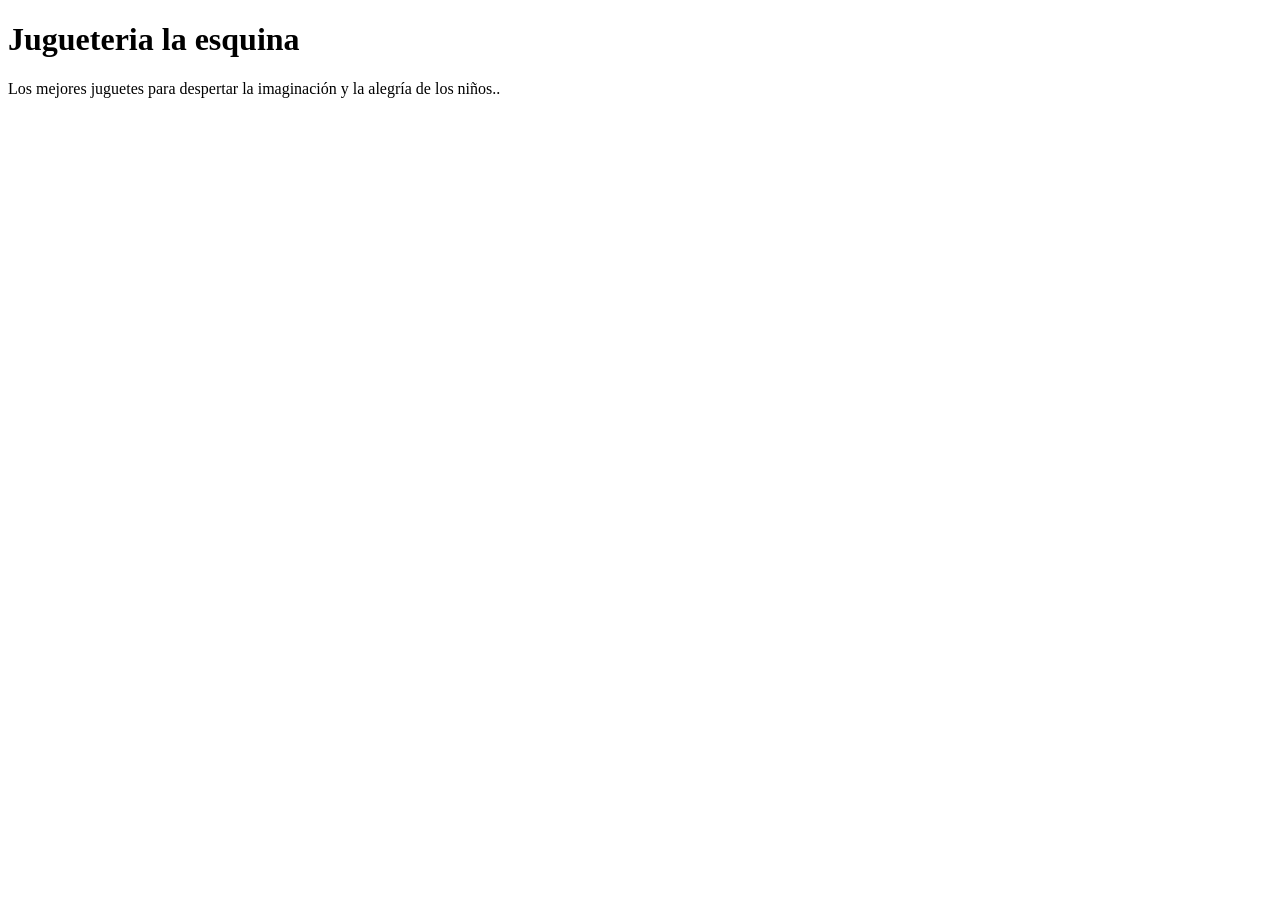
==== index.html @ b15df49e "crea estructura del proyecto" ====
<!DOCTYPE html>
<html lang="es">
<head>
    <meta charset="UTF-8">
    <meta name="viewport" content="width=device-width, initial-scale=1.0">
    <title>Jugueteria la esquina</title>
</head>
<body>
  <h1>Jugueteria la esquina</h1>
  <p>Los mejores juguetes para despertar la imaginación y la alegría de los niños..</p>
</body>

</html>
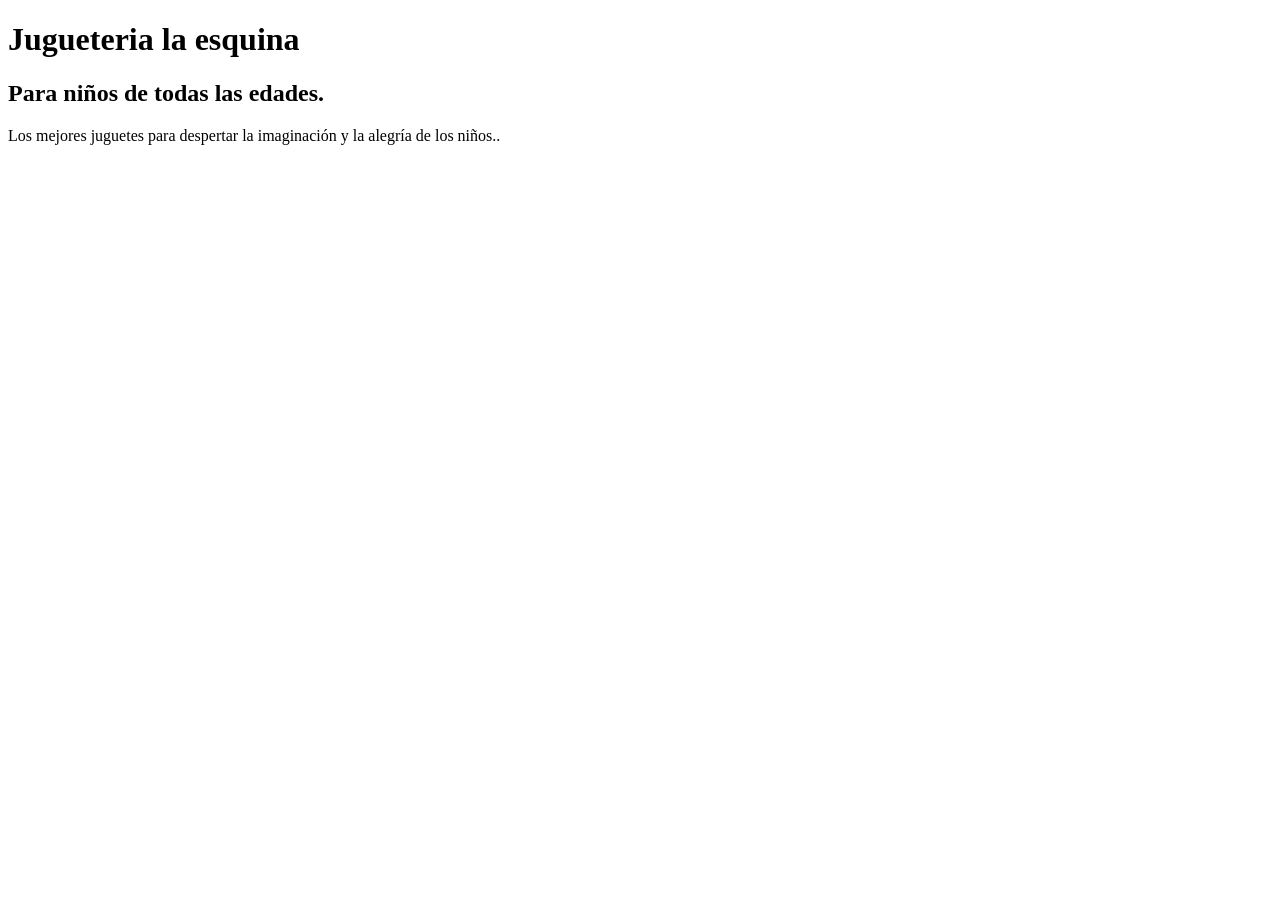
==== commit 52a499a0: "agrega descripcion del sitio" ====
--- a/index.html
+++ b/index.html
@@ -7,6 +7,7 @@
 </head>
 <body>
   <h1>Jugueteria la esquina</h1>
+  <h2>Para niños de todas las edades.</h2>
   <p>Los mejores juguetes para despertar la imaginación y la alegría de los niños..</p>
 </body>
 
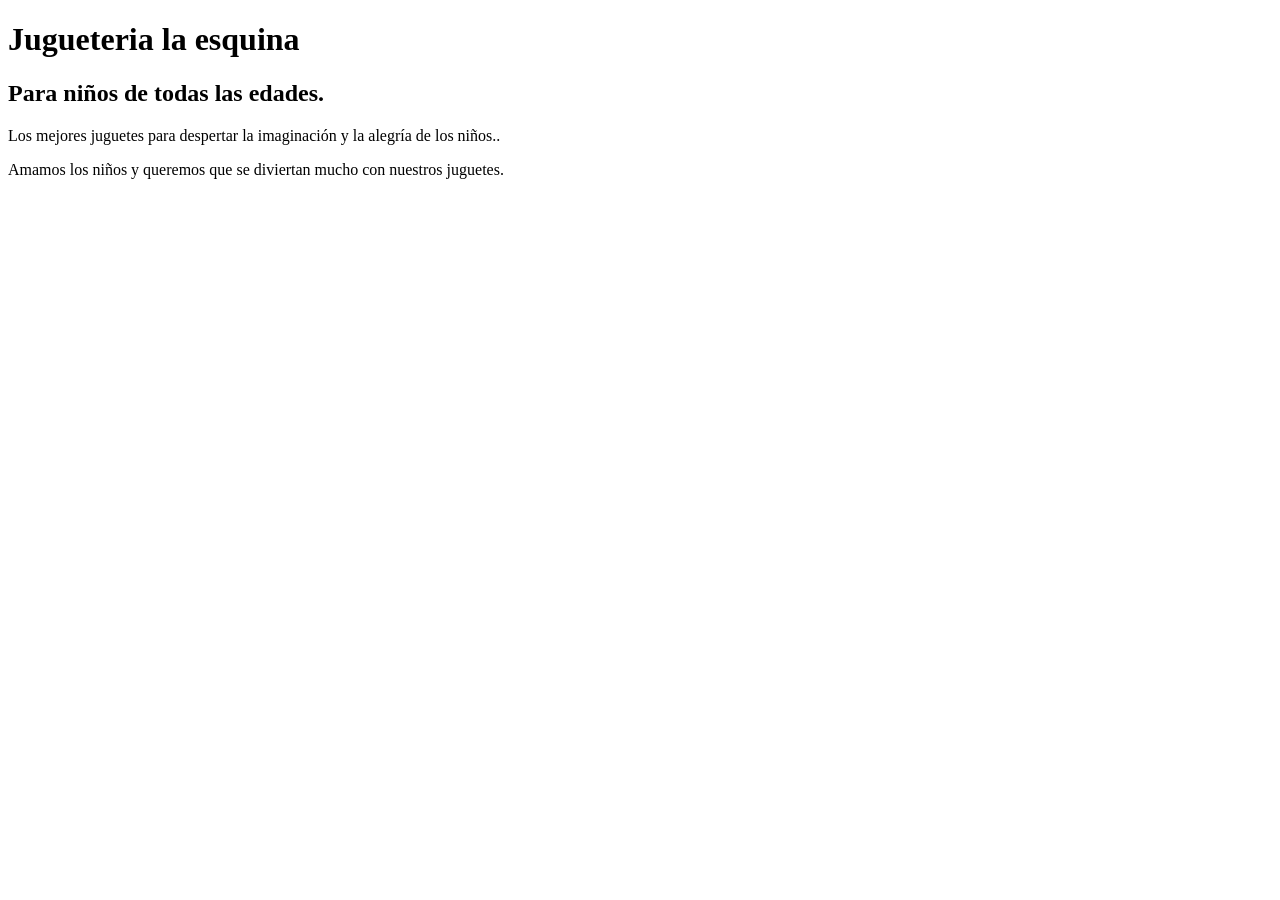
==== commit 3b74169f: "agrega descripcion del sitio" ====
--- a/index.html
+++ b/index.html
@@ -9,6 +9,8 @@
   <h1>Jugueteria la esquina</h1>
   <h2>Para niños de todas las edades.</h2>
   <p>Los mejores juguetes para despertar la imaginación y la alegría de los niños..</p>
+  <p>Amamos los niños y queremos que se diviertan mucho con nuestros juguetes.</p>
+  
 </body>
 
 </html>
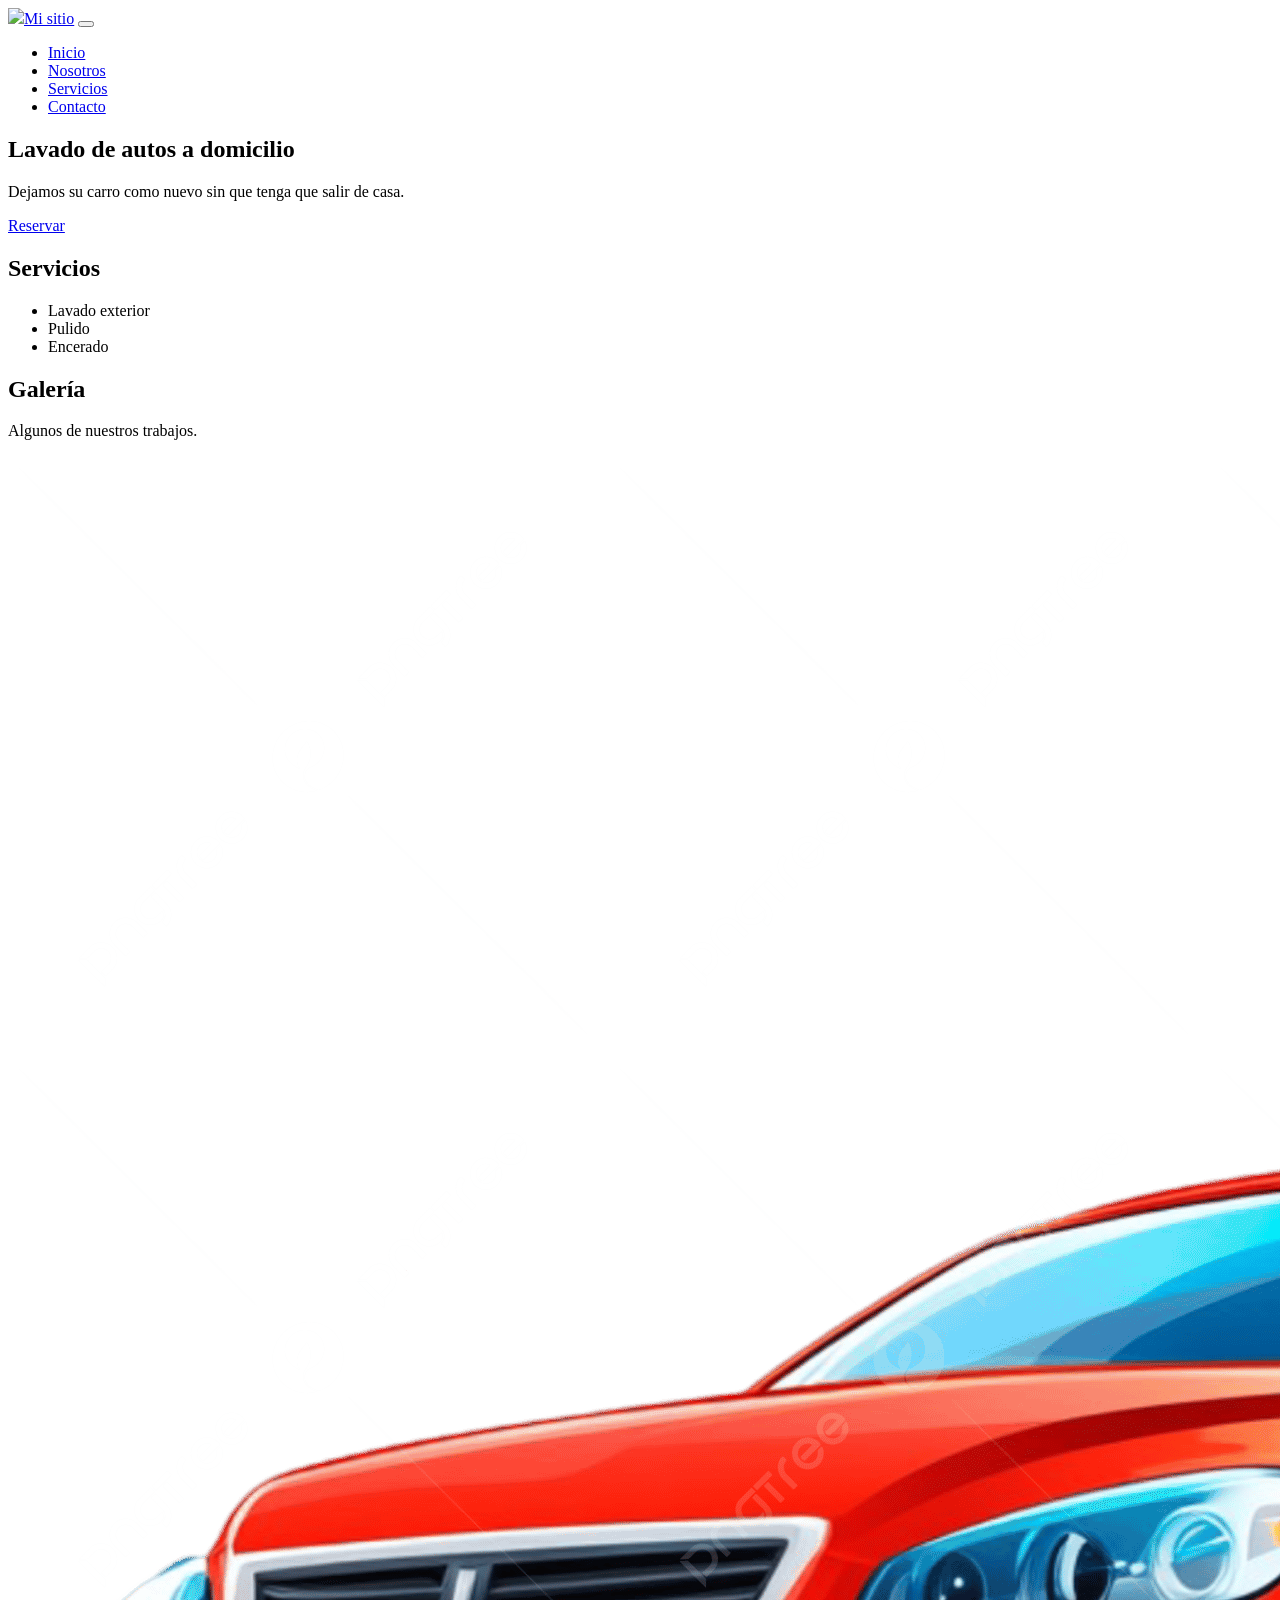
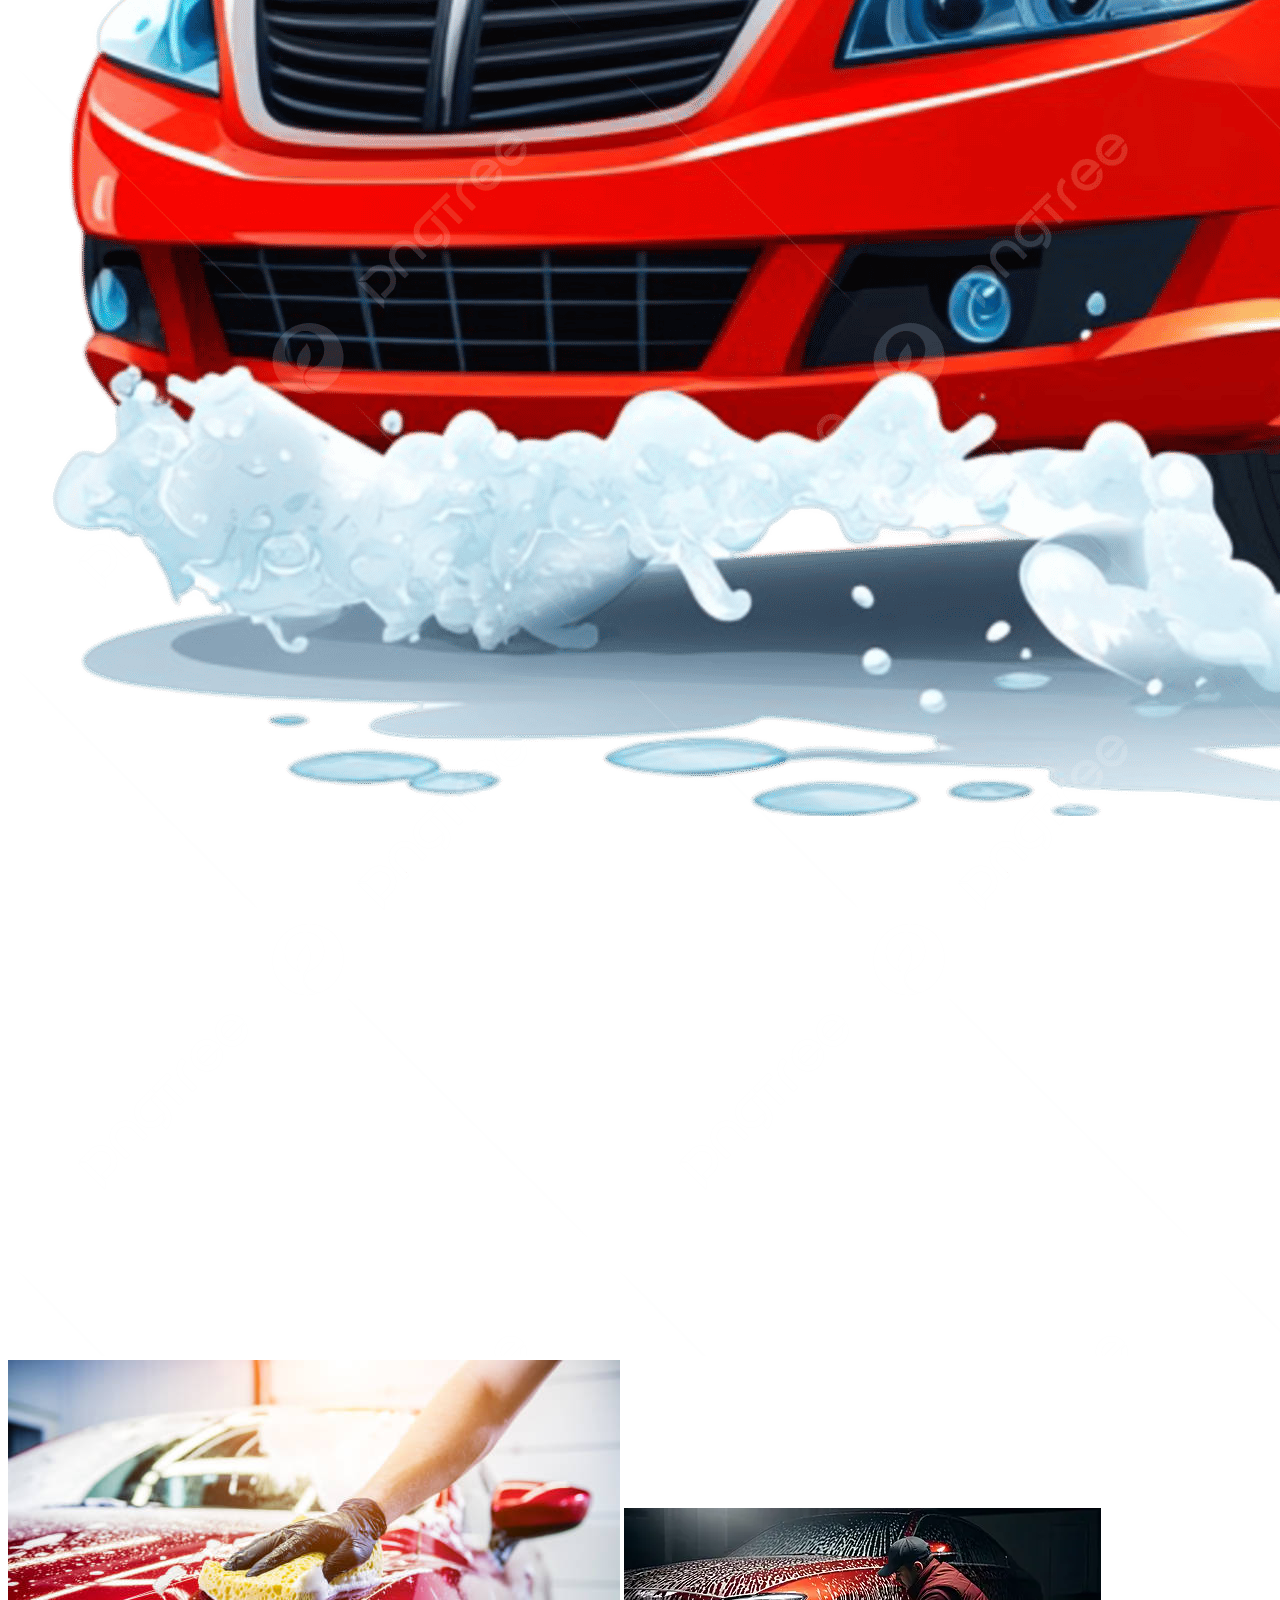
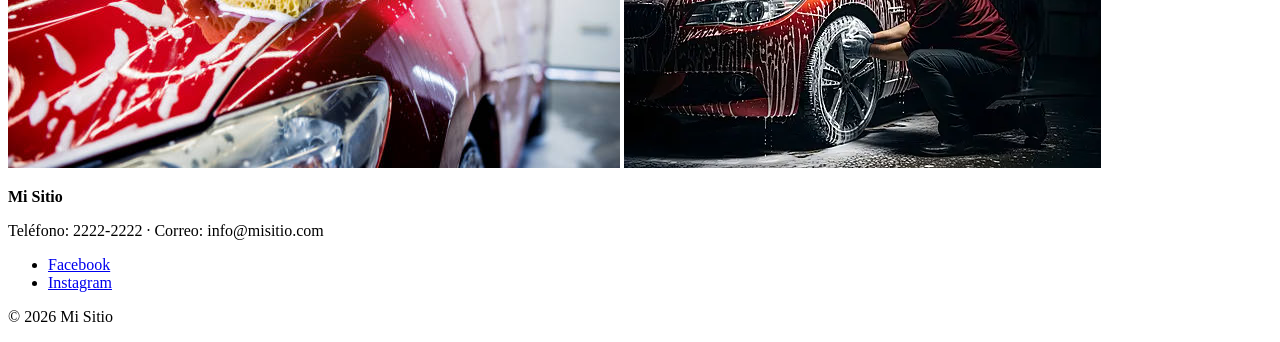
==== commit de6ca083: "Segunda clase" ====
--- a/index.html
+++ b/index.html
@@ -3,14 +3,80 @@
 <head>
     <meta charset="UTF-8">
     <meta name="viewport" content="width=device-width, initial-scale=1.0">
-    <title>Jugueteria la esquina</title>
+    <title>Mi pagina</title>
+    <link rel="stylesheet" href="./css/style.css">
 </head>
 <body>
-  <h1>Jugueteria la esquina</h1>
-  <h2>Para niños de todas las edades.</h2>
-  <p>Los mejores juguetes para despertar la imaginación y la alegría de los niños..</p>
-  <p>Amamos los niños y queremos que se diviertan mucho con nuestros juguetes.</p>
+
+  <header>
+
+      <a href="index.html"><img src="class=logo">Mi sitio</a>
+      <button class="hamburger" id="btnMenu">
+        <span></span>
+        <span></span>
+        <span></span>
+      </button>
+
+      <nav>
+
+
+        <ul>
+          <li><a href="index.html">Inicio</a></li>
+          <li><a href="nosotros.html">Nosotros</a></li>
+          <li><a href="servicios.html">Servicios</a></li> 
+          <li><a href="contacto.html">Contacto</a></li> 
+              
+
+          
+      </nav>  
+
+
+
+  </header>
+<main>
+  <section class="portada">
+    <h1>Lavado de autos a domicilio</h1>
+    <p>Dejamos su carro como nuevo sin que tenga que salir de casa.</p>
+    <a href="contacto.html" class="boton">Reservar</a>
+  </section>
+
+  <section class="servicios">
+    <h2>Servicios</h2>
+    <ul>
+      <li>Lavado exterior</li>
+      <li>Pulido</li>
+      <li>Encerado</li>
+    </ul>
+  </section>
+
+  <section class="galeria">
+    <h2>Galería</h2>
+    <p>Algunos de nuestros trabajos.</p>
+    <div class="imagenes">
+      <img src="./img/auto1.png" alt="Auto 1">
+      <img src="./img/auto2.jpg" alt="Auto 2">
+      <img src="./img/auto3.webp" alt="Auto 3">
+  </section>
+</main
+
+
+<footer class="footer">
+  <div>
+    <p><strong>Mi Sitio</strong></p>
+    <p>Teléfono: 2222-2222 · Correo: info@misitio.com</p>
+  </div>
+  <ul class="redes">
+    <li><a href="https://www.facebook.com/" target="_blank" rel="noopener">Facebook</a></li>
+    <li><a href="https://www.instagram.com/" target="_blank" rel="noopener">Instagram</a></li>
+  </ul>
+  <p>&copy; 2026 Mi Sitio</p>
+</footer>
+    
+
   
-</body>
+
+  <script src="./js/main.js"></script>
+
+  </body>
 
 </html>
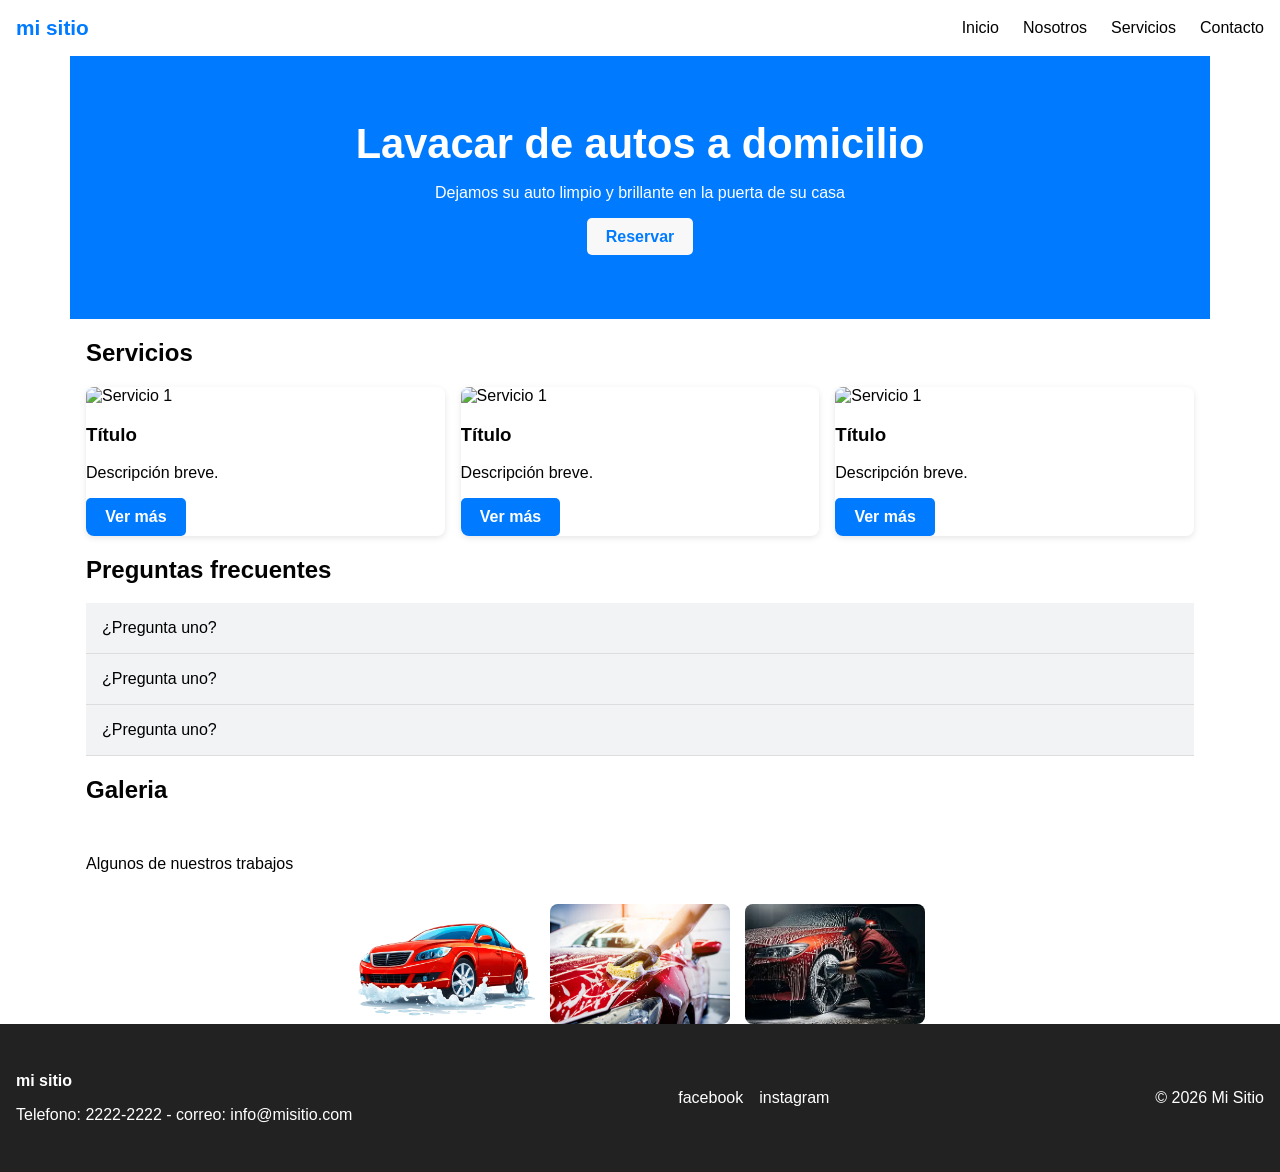
==== commit dc3a697b: "Diseño inicial página lavacar" ====
--- a/index.html
+++ b/index.html
@@ -2,81 +2,104 @@
 <html lang="es">
 <head>
     <meta charset="UTF-8">
-    <meta name="viewport" content="width=device-width, initial-scale=1.0">
+    <meta name="viewport" content="width=, initial-scale=1.0">
     <title>Mi pagina</title>
-    <link rel="stylesheet" href="./css/style.css">
+    <link rel="stylesheet" href="./css/estilos.css">
+    
 </head>
 <body>
 
-  <header>
+    <header class="header">
+        <a href="index.html"  class="logo">mi sitio</a>
+        <button class="hamburguesa" id="btnMenu">
+            <span></span>
+            <span></span>
+            <span></span>
+        </button>
 
-      <a href="index.html"><img src="class=logo">Mi sitio</a>
-      <button class="hamburger" id="btnMenu">
-        <span></span>
-        <span></span>
-        <span></span>
-      </button>
-
-      <nav>
-
-
-        <ul>
-          <li><a href="index.html">Inicio</a></li>
-          <li><a href="nosotros.html">Nosotros</a></li>
-          <li><a href="servicios.html">Servicios</a></li> 
-          <li><a href="contacto.html">Contacto</a></li> 
-              
-
-          
-      </nav>  
-
-
-
-  </header>
-<main>
-  <section class="portada">
-    <h1>Lavado de autos a domicilio</h1>
-    <p>Dejamos su carro como nuevo sin que tenga que salir de casa.</p>
-    <a href="contacto.html" class="boton">Reservar</a>
-  </section>
-
-  <section class="servicios">
-    <h2>Servicios</h2>
-    <ul>
-      <li>Lavado exterior</li>
-      <li>Pulido</li>
-      <li>Encerado</li>
-    </ul>
-  </section>
-
-  <section class="galeria">
-    <h2>Galería</h2>
-    <p>Algunos de nuestros trabajos.</p>
-    <div class="imagenes">
-      <img src="./img/auto1.png" alt="Auto 1">
-      <img src="./img/auto2.jpg" alt="Auto 2">
-      <img src="./img/auto3.webp" alt="Auto 3">
-  </section>
-</main
-
-
-<footer class="footer">
-  <div>
-    <p><strong>Mi Sitio</strong></p>
-    <p>Teléfono: 2222-2222 · Correo: info@misitio.com</p>
-  </div>
-  <ul class="redes">
-    <li><a href="https://www.facebook.com/" target="_blank" rel="noopener">Facebook</a></li>
-    <li><a href="https://www.instagram.com/" target="_blank" rel="noopener">Instagram</a></li>
-  </ul>
-  <p>&copy; 2026 Mi Sitio</p>
-</footer>
+        <nav class="menu">
+            <ul class="menu" id="menu">
+                <li><a href="index.html">Inicio</a></li>
+                <li><a href="nosotros.html">Nosotros</a></li>
+                <li><a href="servicios.html">Servicios</a></li>
+                <li><a href="contacto.html">Contacto</a></li>
+            </ul>
+        </nav>
+    </header>
+    
+    <main>
+        <section class="portada contenedor"> 
+            <h1>Lavacar de autos a domicilio</h1>
+            <p>Dejamos su auto limpio y brillante en la puerta de su casa</p>
+            <a href="contacto.html" class="boton">Reservar</a>
+        </section>
+        <section class="servicio contenedor">
+            <h2>Servicios</h2>
+        <div class="cards">
+    <article class="tarjeta">
+    <img src="img/servicio-1.jpg" alt="Servicio 1">
+    <h3>Título</h3>
+    <p>Descripción breve.</p>
+    <a href="#" class="boton">Ver más</a>
+    </article>
+    <article class="tarjeta">
+    <img src="img/servicio-1.jpg" alt="Servicio 1">
+    <h3>Título</h3>
+    <p>Descripción breve.</p>
+    <a href="#" class="boton">Ver más</a>
+    </article>
+    <article class="tarjeta">
+    <img src="img/servicio-1.jpg" alt="Servicio 1">
+    <h3>Título</h3>
+    <p>Descripción breve.</p>
+    <a href="#" class="boton">Ver más</a>
+    </article>
+    <!-- repite el article hasta tener seis tarjetas -->
+    </div>
     
 
-  
-
-  <script src="./js/main.js"></script>
-
-  </body>
-
+        </section>
+        <section class="preguntas contenedor">
+        <h2>Preguntas frecuentes</h2>
+        <div class="accordion">
+    
+        <div class="item">
+        <button class="titulo">¿Pregunta uno?</button>
+        <div class="contenido"><p>Respuesta uno.</p></div>
+    </div>
+        <div class="item">
+        <button class="titulo">¿Pregunta uno?</button>
+        <div class="contenido"><p>Respuesta uno.</p></div>
+    </div>
+        <div class="item">
+        <button class="titulo">¿Pregunta uno?</button>
+        <div class="contenido"><p>Respuesta uno.</p></div>
+    </div>
+            
+    <!-- repite .item hasta tener cuatro preguntas -->
+    </div>
+</section>
+        <section class="galeria contenedor">
+            <h2>Galeria</h2>
+            <p>Algunos de nuestros trabajos</p>
+            <img src="./img/auto1.png" alt="galeria1">
+            <img src="./img/auto2.jpg" alt="galeria2"> 
+            <img src="./img/auto3.webp" alt="galeria3">      
+        </section>
+    </main> 
+    <footer class="footer">
+        <div>
+            <p>
+                <strong>mi sitio</strong>
+            </p>
+            <p>Telefono: 2222-2222 - correo:  info@misitio.com</p>
+        </div>
+        <ul class="redes">
+            <li><a href="https://www.facebook.com/" target="_blank">facebook</a></li>
+            <li><a href="https://www.instagram.com/" target="_blank">instagram</a></li>
+        </ul>   
+        <p>&copy; 2026 Mi Sitio</p>    
+    </footer>
+    <script src="./js/main.js"></script>
+</body>
 </html>
--- a/css/estilos.css
+++ b/css/estilos.css
@@ -0,0 +1,236 @@
+/* reset de estilos*/
+* {
+    
+    box-sizing: border-box;
+}
+body {
+    margin: 0;
+    font-family: Arial, Helvetica, sans-serif;
+    color: var(--color-texto);
+}
+
+:root {
+    
+    --color-texto: #030303;
+    --color-principal: #007bff;
+    --ancho-max:1140px
+}
+.contenedor {
+    width: 100%;
+    max-width: var(--ancho-max);
+    margin: 0 auto;
+    padding: 0 1rem;
+}
+
+/* estilos del header*/
+.header {
+    display: flex;
+    justify-content: space-between;
+    align-items: center;
+    padding: 1rem ;
+}
+
+.logo {
+    font-size: 1.3rem;
+    font-weight: bolder;
+    color: var(--color-principal);
+    text-decoration: none;
+}
+.menu ul {
+    display: flex;
+    gap: 1.5rem;
+    list-style: none;
+    margin: 0;
+    padding: 0;
+    } 
+    .menu a {
+    color: var(--color-texto);
+    text-decoration: none;
+    }
+
+    .menu a:hover {
+    color: var(--color-principal);
+    }
+
+    
+    .hamburguesa {
+    display: flex;
+    flex-direction: column;
+    gap: 5px;
+    padding: 0.5rem;
+    background: none;
+    border: 0;
+    cursor: pointer;
+    }
+
+  .hamburguesa span{
+    display: block;
+    width: 26px;
+    height: 3px;
+    background-color: var(--color-texto);
+    border-radius: 2px;
+    transition: transform .2s, opacity .2s; /* animar en clase 4 */
+}
+    
+
+.portada {
+    padding: 3rem 1rem;
+    text-align: center;
+    background-color: var(--color-principal);
+    color: #fff;
+}
+.portada h1 {
+    margin: 0 0 1rem;
+    font-size: 1.8rem;
+}
+
+.boton {
+    display: inline-block;
+    padding: 0.6rem 1.2rem;
+    background-color: var(--color-principal);
+    color: #fff;
+    text-decoration: none;
+    border-radius: 5px;
+    font-weight: bold;
+}
+
+.portada .boton{
+    background-color: #f8f8f8;
+    color: var(--color-principal);
+}
+
+/* Footer */
+.footer{
+    display: flex;
+    flex-direction: column;
+    gap: 1rem;
+    padding: 2rem 1rem;
+    background-color: #222;
+    color: #fff;
+    text-align: center;
+}
+
+footer a {
+    color: #fff;
+    text-decoration: none;
+}
+
+.redes  {
+    display: flex;
+    justify-content: center;
+    gap: 1rem;
+    list-style: none;
+    margin: 0;
+    padding: 0;
+}
+
+.cards { display: flex; flex-wrap: wrap; gap: 1rem; }
+
+.tarjeta {
+    width: 100%;
+    background: #fff;
+    border-radius: 8px;
+    box-shadow: 0 2px 6px rgba(0,0,0,.1);
+    overflow: hidden;
+    transition: transform .2s;
+}
+.tarjeta:hover { transform: translateY(-4px); }
+
+@media (min-width: 701px) { .tarjeta { width: calc(50% - .5rem); } }
+@media (min-width: 991px) { .tarjeta { width: calc(33.333% - .67rem); } }
+
+/*acoordion*/
+.accordion .titulo {
+    width: 100%;
+    padding: 1rem;
+    text-align: left;
+    font-size: 1rem;
+    background: #f1f3f5;
+    border: 0;
+    border-bottom: 1px solid #ddd;
+    cursor: pointer;
+}
+
+
+.accordion .contenido { display: none; padding: 0 1rem; }
+.accordion .item.activo .contenido { display: block; }
+
+/* base: celular */
+.menu { display: none; }        /* lo abrirá la hamburguesa */
+
+@media (min-width: 501px) {
+    .portada h1 { font-size: 2.1rem; }
+}
+
+@media (min-width: 701px) {
+    .portada { padding: 4rem 2rem; }
+    .footer {
+    flex-direction: row;
+    justify-content: space-between;
+    align-items: center;
+    text-align: left;
+    }
+}
+
+/* Computadora */
+@media (min-width: 991px) {
+
+    .menu {
+        display: block;
+    }
+
+    .hamburguesa {
+        display: none;
+    }
+
+    .portada h1 {
+        font-size: 2.6rem;
+    }
+}
+
+.galeria img{
+    width: 180px;
+    height: 120px;
+    object-fit: cover;
+    border-radius: 8px;
+    transition: all 0.3s ease;
+    cursor: pointer;
+}
+
+.galeria img:hover{
+    transform: scale(1.1);
+    box-shadow: 0 8px 20px rgba(0,0,0,.3);
+}
+
+.galeria img{
+    width: 180px;
+    height: 120px;
+    object-fit: cover;
+    border-radius: 8px;
+    transition: transform .3s ease,
+                box-shadow .3s ease;
+}
+
+.galeria img:hover{
+    transform: translateY(-5px) scale(1.05);
+    box-shadow: 0px 10px 20px rgba(0,0,0,.4);
+}
+
+
+.galeria img:hover{
+    transform: scale(1.05);
+    border: 3px solid #0b5ed7;
+    box-shadow: 0 10px 20px rgba(0,0,0,.4);
+}
+
+.galeria{
+    display: flex;
+    flex-wrap: wrap;
+    justify-content: center;
+    gap: 15px;
+}
+
+.galeria h2,
+.galeria p{
+    width: 100%;
+}
